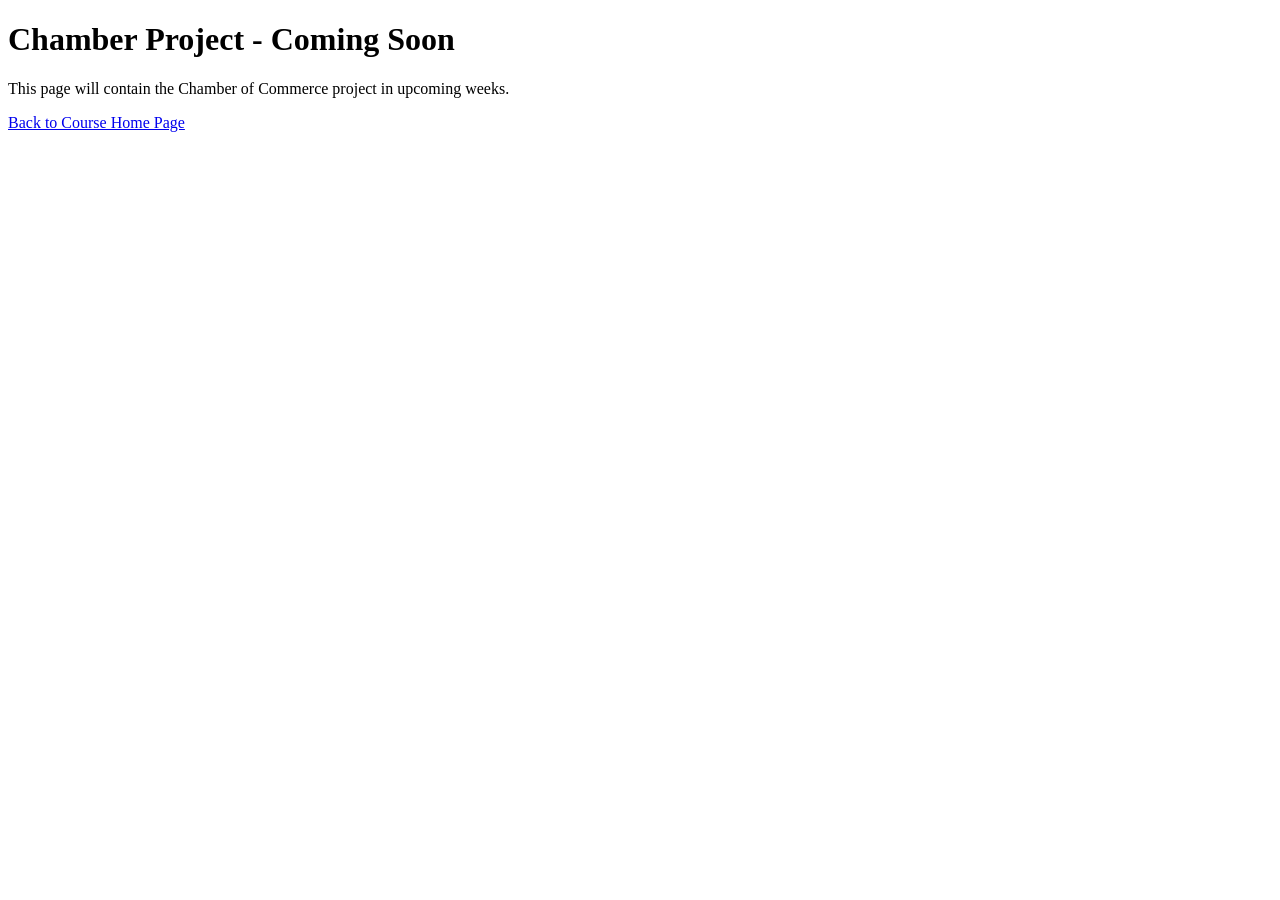
==== chamber/index.html @ 88d5425d "Week 1 assignment completed" ====
<!DOCTYPE html>
<html lang="en">
<head>
  <meta charset="UTF-8">
  <meta name="viewport" content="width=device-width, initial-scale=1.0">
  <meta name="description" content="Placeholder page for the WDD 231 Chamber project.">
  <meta name="author" content="Kevin González Álvarez">
  <title>Chamber | Coming Soon</title>
</head>
<body>
  <main>
    <h1>Chamber Project - Coming Soon</h1>
    <p>This page will contain the Chamber of Commerce project in upcoming weeks.</p>
    <p><a href="../index.html">Back to Course Home Page</a></p>
  </main>
</body>
</html>
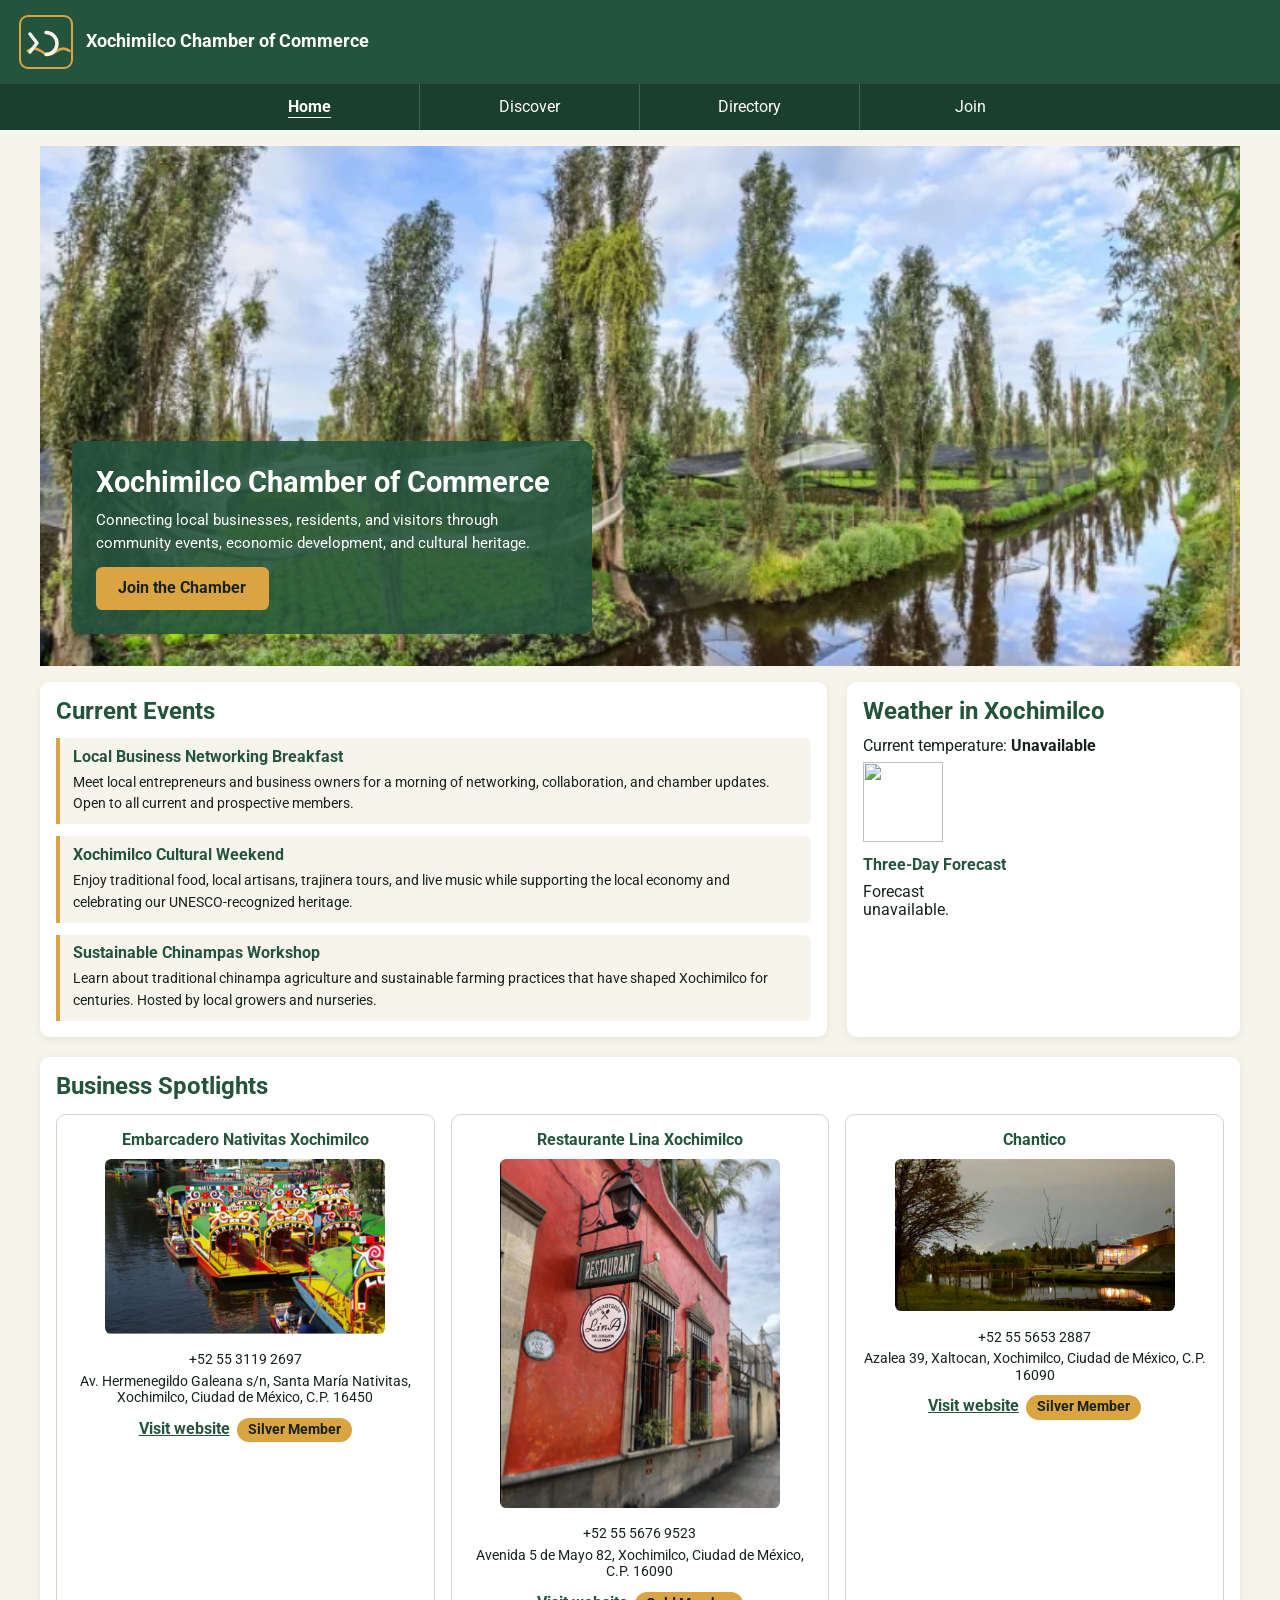
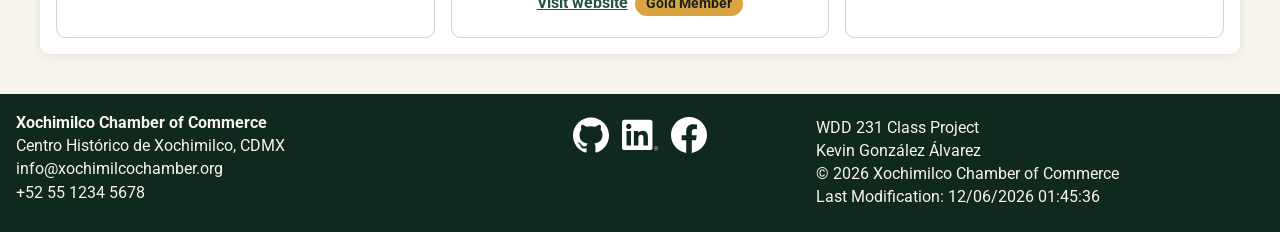
==== commit 46c7adac: "assignment and updates completed" ====
--- a/chamber/index.html
+++ b/chamber/index.html
@@ -3,15 +3,148 @@
 <head>
   <meta charset="UTF-8">
   <meta name="viewport" content="width=device-width, initial-scale=1.0">
-  <meta name="description" content="Placeholder page for the WDD 231 Chamber project.">
+  <meta
+    name="description"
+    content="Official home page for the Xochimilco Chamber of Commerce, featuring local events, weather, business spotlights, and membership opportunities."
+  >
   <meta name="author" content="Kevin González Álvarez">
-  <title>Chamber | Coming Soon</title>
+  <meta property="og:title" content="Xochimilco Chamber of Commerce">
+  <meta
+    property="og:description"
+    content="Discover Xochimilco businesses, local events, chamber membership opportunities, and community resources."
+  >
+  <meta
+    property="og:image"
+    content="https://kiven1300.github.io/wdd231/chamber/images/social-preview.webp"
+  >
+  <meta
+    property="og:url"
+    content="https://kiven1300.github.io/wdd231/chamber/"
+  >
+  <title>Xochimilco Chamber of Commerce</title>
+  <link rel="icon" href="favicon.ico">
+  <link rel="preconnect" href="https://fonts.googleapis.com">
+  <link rel="preconnect" href="https://fonts.gstatic.com" crossorigin>
+  <link href="https://fonts.googleapis.com/css2?family=Roboto:wght@400;700&display=swap" rel="stylesheet">
+  <link rel="stylesheet" href="styles/normalize.css">
+  <link rel="stylesheet" href="styles/small.css">
+  <link rel="stylesheet" href="styles/larger.css">
+  <script src="scripts/navigation.js" defer></script>
+  <script src="scripts/dates.js" defer></script>
+  <script src="scripts/home.js" defer></script>
 </head>
-<body>
+<body class="home-page">
+  <header>
+    <a class="brand" href="index.html">
+      <img src="images/logo.svg" alt="Xochimilco Chamber of Commerce logo" width="60" height="60">
+      <span>Xochimilco Chamber of Commerce</span>
+    </a>
+    <button id="menu-button" type="button" aria-label="Open navigation menu" aria-expanded="false">☰</button>
+  </header>
+  <nav id="navigation">
+    <ul>
+      <li><a href="index.html" class="active">Home</a></li>
+      <li><a href="discover.html">Discover</a></li>
+      <li><a href="directory.html">Directory</a></li>
+      <li><a href="join.html">Join</a></li>
+    </ul>
+  </nav>
   <main>
-    <h1>Chamber Project - Coming Soon</h1>
-    <p>This page will contain the Chamber of Commerce project in upcoming weeks.</p>
-    <p><a href="../index.html">Back to Course Home Page</a></p>
+    <section class="hero">
+      <img
+        src="images/hero-xochimilco.webp"
+        alt="Colorful trajineras on the canals of Xochimilco"
+        width="1200"
+        height="600"
+      >
+      <div class="hero-content">
+        <h1>Xochimilco Chamber of Commerce</h1>
+        <p>
+          Connecting local businesses, residents, and visitors through
+          community events, economic development, and cultural heritage.
+        </p>
+        <a class="cta-button" href="join.html">Join the Chamber</a>
+      </div>
+    </section>
+
+    <div class="home-grid">
+      <section class="events">
+        <h2>Current Events</h2>
+
+        <article>
+          <h3>Local Business Networking Breakfast</h3>
+          <p>
+            Meet local entrepreneurs and business owners for a morning of
+            networking, collaboration, and chamber updates. Open to all
+            current and prospective members.
+          </p>
+        </article>
+
+        <article>
+          <h3>Xochimilco Cultural Weekend</h3>
+          <p>
+            Enjoy traditional food, local artisans, trajinera tours, and live
+            music while supporting the local economy and celebrating our
+            UNESCO-recognized heritage.
+          </p>
+        </article>
+
+        <article>
+          <h3>Sustainable Chinampas Workshop</h3>
+          <p>
+            Learn about traditional chinampa agriculture and sustainable
+            farming practices that have shaped Xochimilco for centuries.
+            Hosted by local growers and nurseries.
+          </p>
+        </article>
+      </section>
+
+      <section class="weather">
+        <h2>Weather in Xochimilco</h2>
+
+        <div class="current-weather">
+          <p>Current temperature: <strong><span id="current-temp">Loading…</span></strong></p>
+          <figure>
+            <img id="weather-icon" src="" alt="" width="80" height="80">
+            <figcaption id="weather-desc"></figcaption>
+          </figure>
+        </div>
+
+        <h3>Three-Day Forecast</h3>
+        <div id="forecast-cards"></div>
+      </section>
+
+      <section class="spotlights">
+        <h2>Business Spotlights</h2>
+        <div id="spotlight-cards"></div>
+      </section>
+    </div>
   </main>
+
+  <footer>
+    <div class="contact-info">
+      <strong>Xochimilco Chamber of Commerce</strong>
+      <p>Centro Histórico de Xochimilco, CDMX</p>
+      <p>info@xochimilcochamber.org</p>
+      <p>+52 55 1234 5678</p>
+    </div>
+    <div class="social-links">
+      <a href="https://github.com/Kiven1300" target="_blank" rel="noopener" aria-label="GitHub profile">
+        <img src="images/github.svg" alt="" width="36" height="36">
+      </a>
+      <a href="https://www.linkedin.com/" target="_blank" rel="noopener" aria-label="LinkedIn profile">
+        <img src="images/linkedin.svg" alt="" width="36" height="36">
+      </a>
+      <a href="https://www.facebook.com/" target="_blank" rel="noopener" aria-label="Facebook profile">
+        <img src="images/facebook.svg" alt="" width="36" height="36">
+      </a>
+    </div>
+    <div class="development-info">
+      <p>WDD 231 Class Project</p>
+      <p>Kevin González Álvarez</p>
+      <p>&copy; <span id="current-year"></span> Xochimilco Chamber of Commerce</p>
+      <p id="last-modified"></p>
+    </div>
+  </footer>
 </body>
 </html>
--- a/chamber/styles/small.css
+++ b/chamber/styles/small.css
@@ -0,0 +1,736 @@
+* {
+  box-sizing: border-box;
+}
+
+:root {
+  --primary: #24543d;
+  --secondary: #d9a441;
+  --background: #f7f4ec;
+  --text: #18221d;
+  --accent: #7a3045;
+  --surface: #ffffff;
+}
+
+body {
+  margin: 0;
+  font-family: 'Roboto', sans-serif;
+  background-color: var(--background);
+  color: var(--text);
+}
+
+a {
+  color: var(--primary);
+}
+
+a:hover,
+a:focus-visible {
+  color: var(--accent);
+}
+
+header {
+  background-color: var(--primary);
+  color: #ffffff;
+  display: flex;
+  align-items: center;
+  justify-content: space-between;
+  gap: 0.75rem;
+  padding: 0.75rem 1rem;
+}
+
+.brand {
+  display: flex;
+  align-items: center;
+  gap: 0.65rem;
+  color: #ffffff;
+  text-decoration: none;
+  min-width: 0;
+}
+
+.brand img {
+  flex: 0 0 auto;
+}
+
+.brand span {
+  font-weight: 700;
+  font-size: 0.98rem;
+  line-height: 1.2;
+}
+
+#menu-button {
+  border: 2px solid #ffffff;
+  background: transparent;
+  color: #ffffff;
+  font-size: 1.4rem;
+  border-radius: 0.35rem;
+  padding: 0.2rem 0.45rem;
+  cursor: pointer;
+}
+
+#navigation ul {
+  list-style: none;
+  padding: 0;
+  margin: 0;
+  display: none;
+  background-color: #1b3f2e;
+}
+
+#navigation.open ul {
+  display: block;
+}
+
+#navigation a {
+  color: #ffffff;
+  text-decoration: none;
+  display: block;
+  padding: 0.85rem 1rem;
+  border-top: 1px solid rgba(255, 255, 255, 0.18);
+}
+
+#navigation a.active {
+  font-weight: 700;
+  text-decoration: underline;
+  text-underline-offset: 0.3rem;
+}
+
+#navigation a:hover,
+#navigation a:focus-visible {
+  background-color: #2f694e;
+}
+
+main {
+  width: min(100% - 2rem, 1200px);
+  margin: 0 auto;
+  padding: 1rem 0 1.5rem;
+}
+
+h1 {
+  margin: 0.3rem 0 1rem;
+  color: var(--primary);
+}
+
+.view-buttons {
+  display: flex;
+  flex-wrap: wrap;
+  gap: 0.6rem;
+  margin-bottom: 1rem;
+}
+
+.view-buttons button {
+  border: none;
+  background-color: var(--primary);
+  color: #ffffff;
+  padding: 0.55rem 1rem;
+  border-radius: 0.35rem;
+  cursor: pointer;
+  font-weight: 700;
+}
+
+.view-buttons button[aria-pressed='true'] {
+  background-color: var(--secondary);
+  color: #212121;
+}
+
+.member-grid {
+  display: grid;
+  grid-template-columns: 1fr;
+  gap: 1rem;
+}
+
+.member-grid article {
+  background-color: var(--surface);
+  border: 1px solid #d6d2c7;
+  border-radius: 0.6rem;
+  padding: 1rem;
+  text-align: center;
+  box-shadow: 0 2px 8px rgba(0, 0, 0, 0.08);
+}
+
+.member-grid h2 {
+  margin: 0 0 0.6rem;
+  color: var(--primary);
+}
+
+.member-grid img {
+  width: 100%;
+  max-width: 300px;
+  height: auto;
+  object-fit: cover;
+  border-radius: 0.4rem;
+  margin-bottom: 0.7rem;
+}
+
+.member-grid p {
+  margin: 0.35rem 0;
+}
+
+.member-grid .member-link {
+  display: inline-block;
+  margin: 0.5rem 0;
+  font-weight: 700;
+}
+
+.member-list {
+  display: block;
+}
+
+.member-list article {
+  display: grid;
+  gap: 0.5rem;
+  padding: 0.9rem;
+  border-bottom: 1px solid #d3cfc6;
+}
+
+.member-list article:nth-child(even) {
+  background-color: #edf4f2;
+}
+
+.member-list h2 {
+  margin: 0;
+  font-size: 1.1rem;
+  color: var(--primary);
+}
+
+.member-list img {
+  display: none;
+}
+
+.member-list p {
+  margin: 0;
+}
+
+.member-list .member-link {
+  width: fit-content;
+  font-weight: 700;
+}
+
+footer {
+  background-color: #10291e;
+  color: #f7f4ec;
+  padding: 1.25rem 1rem;
+  display: grid;
+  gap: 1rem;
+}
+
+footer p {
+  margin: 0.3rem 0;
+}
+
+.social-links {
+  display: flex;
+  gap: 0.8rem;
+}
+
+.social-links a {
+  display: inline-flex;
+}
+
+.social-links img {
+  filter: brightness(0) invert(1);
+}
+
+/* ── Hero ──────────────────────────────────────────────────────────────────── */
+
+.hero {
+  position: relative;
+  overflow: hidden;
+}
+
+.hero img {
+  width: 100%;
+  height: auto;
+  display: block;
+}
+
+.hero-content {
+  padding: 1.25rem 1rem;
+  background-color: var(--primary);
+  color: #ffffff;
+  text-align: center;
+}
+
+.hero-content h1 {
+  margin: 0 0 0.6rem;
+  color: #ffffff;
+  font-size: 1.4rem;
+  line-height: 1.2;
+}
+
+.hero-content p {
+  margin: 0 0 0.8rem;
+  font-size: 0.95rem;
+  line-height: 1.5;
+}
+
+.cta-button {
+  display: inline-block;
+  padding: 0.75rem 1.4rem;
+  background-color: var(--secondary);
+  color: #18221d;
+  text-decoration: none;
+  font-weight: 700;
+  border-radius: 0.4rem;
+  transition: background-color 0.2s ease;
+}
+
+.cta-button:hover,
+.cta-button:focus-visible {
+  background-color: #c08d2f;
+  color: #18221d;
+}
+
+/* ── Home Grid ─────────────────────────────────────────────────────────────── */
+
+.home-grid {
+  display: grid;
+  gap: 1.25rem;
+  padding: 1rem 0;
+}
+
+/* ── Events ────────────────────────────────────────────────────────────────── */
+
+.events {
+  background-color: var(--surface);
+  border-radius: 0.6rem;
+  padding: 1rem;
+  box-shadow: 0 2px 8px rgba(0, 0, 0, 0.07);
+}
+
+.events h2 {
+  margin: 0 0 0.8rem;
+  color: var(--primary);
+}
+
+.events article {
+  border-left: 4px solid var(--secondary);
+  padding: 0.6rem 0.8rem;
+  margin-bottom: 0.75rem;
+  background-color: #f7f4ec;
+  border-radius: 0 0.4rem 0.4rem 0;
+}
+
+.events article:last-child {
+  margin-bottom: 0;
+}
+
+.events h3 {
+  margin: 0 0 0.35rem;
+  font-size: 1rem;
+  color: var(--primary);
+}
+
+.events p {
+  margin: 0;
+  font-size: 0.9rem;
+  line-height: 1.5;
+}
+
+/* ── Weather ───────────────────────────────────────────────────────────────── */
+
+.weather {
+  background-color: var(--surface);
+  border-radius: 0.6rem;
+  padding: 1rem;
+  box-shadow: 0 2px 8px rgba(0, 0, 0, 0.07);
+}
+
+.weather h2,
+.weather h3 {
+  color: var(--primary);
+}
+
+.weather h2 {
+  margin: 0 0 0.75rem;
+}
+
+.weather h3 {
+  margin: 0.9rem 0 0.5rem;
+  font-size: 1rem;
+}
+
+.current-weather p {
+  margin: 0 0 0.4rem;
+}
+
+.current-weather figure {
+  display: flex;
+  align-items: center;
+  gap: 0.5rem;
+  margin: 0 0 0.5rem;
+}
+
+.current-weather figcaption {
+  font-size: 0.95rem;
+  color: var(--text);
+}
+
+#forecast-cards {
+  display: grid;
+  gap: 0.75rem;
+  grid-template-columns: repeat(3, 1fr);
+}
+
+#forecast-cards div {
+  padding: 0.75rem 0.5rem;
+  border: 1px solid #d6d2c7;
+  border-radius: 0.5rem;
+  background-color: #f7f4ec;
+  text-align: center;
+}
+
+#forecast-cards h4 {
+  margin: 0 0 0.3rem;
+  font-size: 0.8rem;
+  color: var(--primary);
+}
+
+#forecast-cards img {
+  display: block;
+  margin: 0 auto;
+}
+
+#forecast-cards p {
+  margin: 0.2rem 0 0;
+  font-size: 0.9rem;
+  font-weight: 700;
+}
+
+/* ── Spotlights ────────────────────────────────────────────────────────────── */
+
+.spotlights {
+  background-color: var(--surface);
+  border-radius: 0.6rem;
+  padding: 1rem;
+  box-shadow: 0 2px 8px rgba(0, 0, 0, 0.07);
+}
+
+.spotlights h2 {
+  margin: 0 0 0.8rem;
+  color: var(--primary);
+}
+
+#spotlight-cards {
+  display: grid;
+  gap: 1rem;
+}
+
+#spotlight-cards article {
+  border: 1px solid #d6d2c7;
+  border-radius: 0.6rem;
+  padding: 1rem;
+  text-align: center;
+}
+
+#spotlight-cards h3 {
+  margin: 0 0 0.6rem;
+  color: var(--primary);
+  font-size: 1rem;
+}
+
+#spotlight-cards img {
+  width: 100%;
+  max-width: 280px;
+  height: auto;
+  object-fit: cover;
+  border-radius: 0.4rem;
+  margin-bottom: 0.6rem;
+}
+
+#spotlight-cards p {
+  margin: 0.3rem 0;
+  font-size: 0.9rem;
+}
+
+#spotlight-cards .member-link {
+  display: inline-block;
+  margin: 0.5rem 0.45rem 0 0;
+  font-weight: 700;
+}
+
+.membership-badge {
+  display: inline-block;
+  width: fit-content;
+  margin: 0;
+  padding: 0.25rem 0.7rem;
+  border-radius: 1rem;
+  font-size: 0.8rem;
+  font-weight: 700;
+  background-color: var(--secondary);
+  color: #18221d;
+}
+
+/* ── Discover ──────────────────────────────────────────────────────────────── */
+
+.discover-intro {
+  margin-bottom: 1.25rem;
+  line-height: 1.7;
+}
+
+.discover-intro p {
+  margin: 0 0 0.6rem;
+}
+
+#visit-message {
+  font-style: italic;
+  color: var(--primary);
+  font-weight: 700;
+}
+
+.discover-grid {
+  display: grid;
+  gap: 1.25rem;
+}
+
+.discover-stats {
+  background-color: var(--surface);
+  border-radius: 0.6rem;
+  padding: 1rem;
+  box-shadow: 0 2px 8px rgba(0, 0, 0, 0.07);
+}
+
+.discover-stats h2 {
+  margin: 0 0 0.75rem;
+  color: var(--primary);
+}
+
+.discover-stats dl {
+  margin: 0;
+  display: grid;
+  grid-template-columns: 1fr 1fr;
+  gap: 0.4rem 1rem;
+}
+
+.discover-stats dt {
+  font-weight: 700;
+  color: var(--primary);
+}
+
+.discover-stats dd {
+  margin: 0;
+}
+
+.discover-attractions {
+  background-color: var(--surface);
+  border-radius: 0.6rem;
+  padding: 1rem;
+  box-shadow: 0 2px 8px rgba(0, 0, 0, 0.07);
+}
+
+.discover-attractions h2 {
+  margin: 0 0 0.8rem;
+  color: var(--primary);
+}
+
+.attraction-card {
+  border-left: 4px solid var(--secondary);
+  padding: 0.6rem 0.8rem;
+  margin-bottom: 0.75rem;
+  background-color: #f7f4ec;
+  border-radius: 0 0.4rem 0.4rem 0;
+}
+
+.attraction-card:last-child {
+  margin-bottom: 0;
+}
+
+.attraction-card h3 {
+  margin: 0 0 0.3rem;
+  font-size: 1rem;
+  color: var(--primary);
+}
+
+.attraction-card p {
+  margin: 0;
+  font-size: 0.9rem;
+  line-height: 1.5;
+}
+
+.discover-economy {
+  background-color: var(--surface);
+  border-radius: 0.6rem;
+  padding: 1rem;
+  box-shadow: 0 2px 8px rgba(0, 0, 0, 0.07);
+}
+
+.discover-economy h2 {
+  margin: 0 0 0.75rem;
+  color: var(--primary);
+}
+
+.discover-economy p {
+  margin: 0 0 0.65rem;
+  line-height: 1.7;
+}
+
+/* ── Join ──────────────────────────────────────────────────────────────────── */
+
+.join-layout {
+  display: grid;
+  gap: 1.5rem;
+}
+
+.membership-levels h2,
+.join-form-section h2 {
+  margin: 0 0 0.9rem;
+  color: var(--primary);
+}
+
+.level-cards {
+  display: grid;
+  gap: 1rem;
+}
+
+.level-card {
+  background-color: var(--surface);
+  border: 1px solid #d6d2c7;
+  border-radius: 0.6rem;
+  padding: 1rem;
+  box-shadow: 0 2px 6px rgba(0, 0, 0, 0.06);
+}
+
+.level-card h3 {
+  margin: 0 0 0.3rem;
+  color: var(--primary);
+}
+
+.level-price {
+  font-weight: 700;
+  font-size: 1.05rem;
+  color: var(--accent);
+  margin: 0 0 0.5rem;
+}
+
+.level-card ul {
+  margin: 0.5rem 0 0;
+  padding-left: 1.2rem;
+  font-size: 0.9rem;
+  line-height: 1.7;
+}
+
+.level-card--silver {
+  border-color: #8a8a8a;
+  border-width: 2px;
+}
+
+.level-card--gold {
+  border-color: var(--secondary);
+  border-width: 2px;
+}
+
+/* Form */
+.join-form-section {
+  background-color: var(--surface);
+  border-radius: 0.6rem;
+  padding: 1.25rem;
+  box-shadow: 0 2px 8px rgba(0, 0, 0, 0.07);
+}
+
+.form-group {
+  display: flex;
+  flex-direction: column;
+  gap: 0.3rem;
+  margin-bottom: 1rem;
+}
+
+.form-group label {
+  font-weight: 700;
+  font-size: 0.9rem;
+}
+
+.form-group label span {
+  color: var(--accent);
+}
+
+.form-group input,
+.form-group select,
+.form-group textarea {
+  padding: 0.6rem 0.75rem;
+  border: 1px solid #c0bbb0;
+  border-radius: 0.35rem;
+  font-family: inherit;
+  font-size: 1rem;
+  background-color: #faf9f5;
+  color: var(--text);
+  width: 100%;
+}
+
+.form-group input:focus,
+.form-group select:focus,
+.form-group textarea:focus {
+  outline: 2px solid var(--primary);
+  outline-offset: 2px;
+  border-color: var(--primary);
+}
+
+.form-group input:invalid:not(:placeholder-shown),
+.form-group select:invalid {
+  border-color: var(--accent);
+}
+
+.submit-button {
+  display: block;
+  width: 100%;
+  padding: 0.85rem;
+  background-color: var(--primary);
+  color: #ffffff;
+  font-size: 1rem;
+  font-weight: 700;
+  font-family: inherit;
+  border: none;
+  border-radius: 0.4rem;
+  cursor: pointer;
+  transition: background-color 0.2s ease;
+}
+
+.submit-button:hover,
+.submit-button:focus-visible {
+  background-color: #1b3f2e;
+}
+
+/* ── Thank You ─────────────────────────────────────────────────────────────── */
+
+.thankyou-section {
+  max-width: 640px;
+  margin: 2rem auto;
+  text-align: center;
+}
+
+.thankyou-section h1 {
+  color: var(--primary);
+}
+
+.thankyou-section > p {
+  margin-bottom: 1.5rem;
+  font-size: 1.05rem;
+  line-height: 1.6;
+}
+
+.application-summary {
+  background-color: var(--surface);
+  border-radius: 0.6rem;
+  padding: 1.25rem;
+  margin-bottom: 1.5rem;
+  text-align: left;
+  box-shadow: 0 2px 8px rgba(0, 0, 0, 0.07);
+}
+
+.application-summary h2 {
+  margin: 0 0 0.9rem;
+  color: var(--primary);
+  font-size: 1.1rem;
+}
+
+#summary-list {
+  display: grid;
+  grid-template-columns: auto 1fr;
+  gap: 0.4rem 1rem;
+  margin: 0;
+}
+
+#summary-list dt {
+  font-weight: 700;
+  color: var(--primary);
+}
+
+#summary-list dd {
+  margin: 0;
+}
--- a/chamber/styles/larger.css
+++ b/chamber/styles/larger.css
@@ -0,0 +1,146 @@
+@media screen and (min-width: 768px) {
+  .brand span {
+    font-size: 1.1rem;
+  }
+
+  #menu-button {
+    display: none;
+  }
+
+  #navigation ul,
+  #navigation.open ul {
+    display: flex;
+    justify-content: center;
+  }
+
+  #navigation li {
+    flex: 1;
+    max-width: 220px;
+  }
+
+  #navigation a {
+    text-align: center;
+    border-top: none;
+    border-right: 1px solid rgba(255, 255, 255, 0.18);
+  }
+
+  #navigation li:last-child a {
+    border-right: none;
+  }
+
+  .member-grid {
+    grid-template-columns: repeat(auto-fit, minmax(250px, 1fr));
+  }
+
+  .member-list article {
+    grid-template-columns: 2fr 2fr 1fr 1fr;
+    align-items: center;
+    gap: 1rem;
+  }
+
+  .member-list h2 {
+    font-size: 1rem;
+  }
+
+  .member-list .member-link {
+    justify-self: start;
+  }
+
+  footer {
+    grid-template-columns: 1.4fr 1fr 1.4fr;
+    align-items: start;
+  }
+
+  .social-links {
+    justify-content: center;
+    margin-top: 0.2rem;
+  }
+
+  /* ── Hero desktop ──────────────────────────────────────────────────────────── */
+
+  .hero {
+    max-height: 520px;
+  }
+
+  .hero img {
+    width: 100%;
+    height: 520px;
+    object-fit: cover;
+  }
+
+  .hero-content {
+    position: absolute;
+    left: 2rem;
+    bottom: 2rem;
+    max-width: 520px;
+    background-color: rgba(36, 84, 61, 0.88);
+    border-radius: 0.5rem;
+    padding: 1.5rem;
+    text-align: left;
+  }
+
+  .hero-content h1 {
+    font-size: 1.8rem;
+  }
+
+  /* ── Home Grid desktop ─────────────────────────────────────────────────────── */
+
+  .home-grid {
+    grid-template-columns: 2fr 1fr;
+    grid-template-rows: auto auto;
+  }
+
+  .home-grid .events {
+    grid-column: 1;
+    grid-row: 1;
+  }
+
+  .home-grid .weather {
+    grid-column: 2;
+    grid-row: 1;
+  }
+
+  .home-grid .spotlights {
+    grid-column: 1 / -1;
+    grid-row: 2;
+  }
+
+  /* ── Spotlights grid desktop ───────────────────────────────────────────────── */
+
+  #spotlight-cards {
+    grid-template-columns: repeat(3, 1fr);
+  }
+
+  /* ── Discover desktop ──────────────────────────────────────────────────────── */
+
+  .discover-grid {
+    grid-template-columns: 1fr 2fr;
+    grid-template-rows: auto auto;
+  }
+
+  .discover-stats {
+    grid-column: 1;
+    grid-row: 1 / 3;
+  }
+
+  .discover-attractions {
+    grid-column: 2;
+    grid-row: 1;
+  }
+
+  .discover-economy {
+    grid-column: 2;
+    grid-row: 2;
+  }
+
+  /* ── Join desktop ──────────────────────────────────────────────────────────── */
+
+  .join-layout {
+    grid-template-columns: 1fr 1.2fr;
+    align-items: start;
+  }
+
+  .level-cards {
+    grid-template-columns: 1fr 1fr;
+  }
+}
